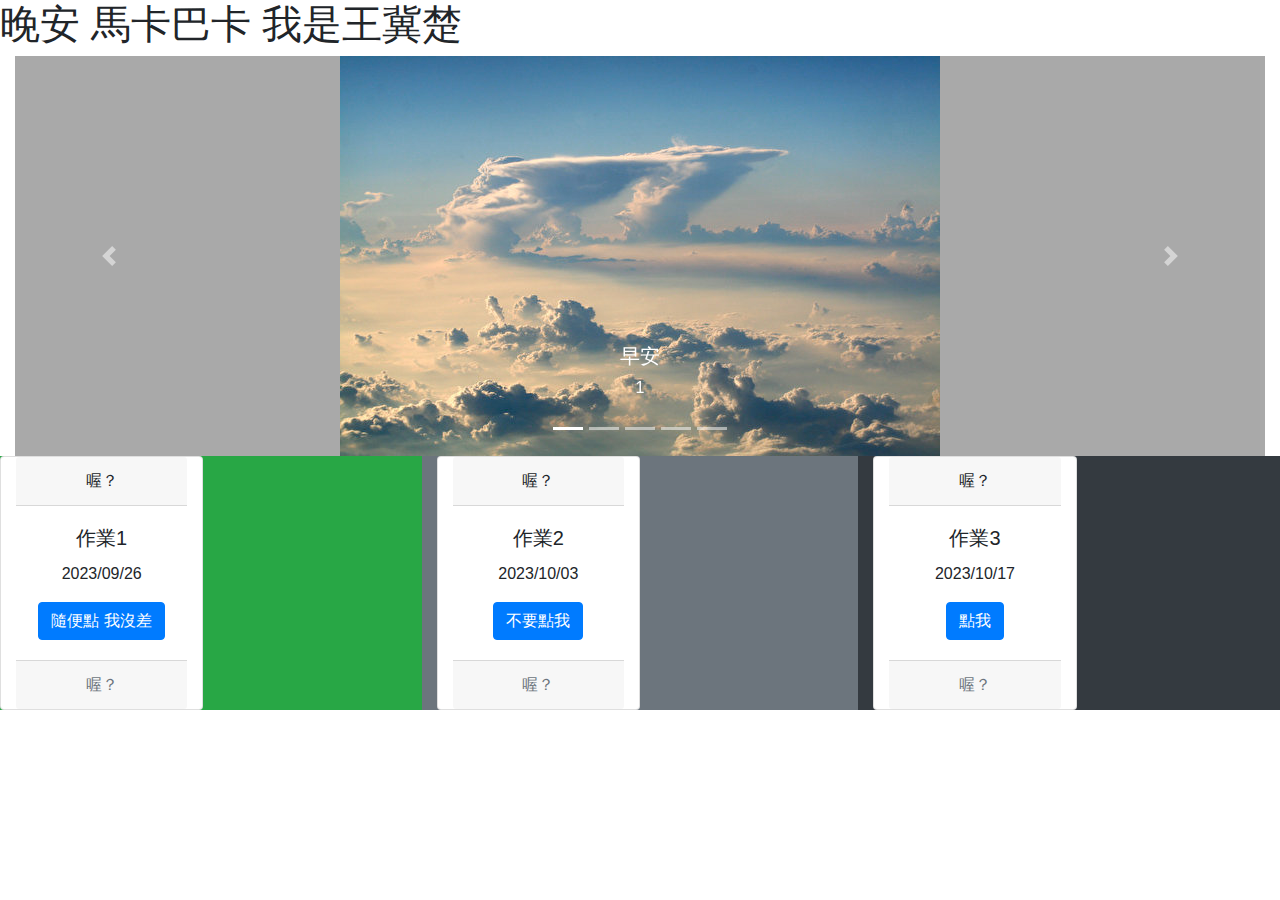
==== index.html @ cec59a93 "Upload" ====
<!doctype html>
<html>
<head>
<meta charset="utf-8">
<meta http-equiv="X-UA-Compatible" content="IE=edge">
<meta name="viewport" content="width=device-width, initial-scale=1.0">
<title>無標題文件</title>
<link href="css/bootstrap-4.4.1.css" rel="stylesheet" type="text/css">
</head>

<body>
	
<h1>晚安 馬卡巴卡 我是王冀楚</h1>
	

<div class="container-fluid">
  <div id="carouselExampleIndicators1" class="carousel slide" data-ride="carousel" style="background-color:darkgrey">
    <ol class="carousel-indicators">
      <li data-target="#carouselExampleIndicators1" data-slide-to="0" class="active"></li>
      <li data-target="#carouselExampleIndicators1" data-slide-to="1"></li>
      <li data-target="#carouselExampleIndicators1" data-slide-to="2"></li>
	  <li data-target="#carouselExampleIndicators1" data-slide-to="3"></li>
	  <li data-target="#carouselExampleIndicators1" data-slide-to="4"></li>
    </ol>
    <div class="carousel-inner" role="listbox">
		
      <div class="carousel-item active"> <img class="d-block mx-auto" src="images/5.jpg" alt="First slide">
        <div class="carousel-caption">
          <h5>早安</h5>
          <p>1</p>
        </div>
      </div>
			
      <div class="carousel-item"> <img class="d-block mx-auto" src="images/3.jpg" alt="Second slide">
        <div class="carousel-caption">
          <h5>上午安</h5>
          <p>2</p>
        </div>
      </div>
		
      <div class="carousel-item"> <img class="d-block mx-auto" src="images/2.jpg" alt="Third slide">
        <div class="carousel-caption">
          <h5>午安</h5>
          <p></p>
        </div>
      </div>
		
	  <div class="carousel-item"> <img class="d-block mx-auto" src="images/4.jpg" alt="Third slide">
        <div class="carousel-caption">
          <h5>下午安</h5>
          <p></p>
        </div>
      </div>
		
	  <div class="carousel-item"> <img class="d-block mx-auto" src="images/1.png" alt="Third slide">
        <div class="carousel-caption">
          <h5>晚安</h5>
          <p></p>
        </div>
      </div>
		
    </div>
    <a class="carousel-control-prev" href="#carouselExampleIndicators1" role="button" data-slide="prev"> <span class="carousel-control-prev-icon" aria-hidden="true"></span> <span class="sr-only">Previous</span> </a> <a class="carousel-control-next" href="#carouselExampleIndicators1" role="button" data-slide="next"> <span class="carousel-control-next-icon" aria-hidden="true"></span> <span class="sr-only">Next</span> </a> </div>
</div>
	<div class="row">
      <div class="col-xl-4 bg-success">
        <div class="card text-center col-md-4 col-xl-6">
          <div class="card-header"> 喔？ </div>
          <div class="card-body">
            <h5 class="card-title">作業1</h5>
            <p class="card-text">2023/09/26</p>
            <a href="https://truman123456789.000webhostapp.com/0926/0926.html" class="btn btn-primary">隨便點 我沒差</a> </div>
          <div class="card-footer text-muted"> 喔？ </div>
        </div>
      </div>
      <div class="col-xl-4 bg-secondary">
        <div class="card text-center col-md-4 col-xl-6">
          <div class="card-header"> 喔？ </div>
          <div class="card-body">
            <h5 class="card-title">作業2</h5>
            <p class="card-text">2023/10/03</p>
            <a href="https://truman123456789.000webhostapp.com/1003/%E3%84%90%E3%84%90.html" class="btn btn-primary">不要點我</a> </div>
          <div class="card-footer text-muted"> 喔？ </div>
        </div>
      </div>
		<div class="col-xl-4 bg-dark">
        <div class="card text-center col-md-4 col-xl-6">
          <div class="card-header"> 喔？</div>
          <div class="card-body">
            <h5 class="card-title">作業3</h5>
            <p class="card-text">2023/10/17</p>
            <a href="https://truman123456789.000webhostapp.com/1017/untitled/index.html" class="btn btn-primary">點我</a> </div>
          <div class="card-footer text-muted"> 喔？ </div>
        </div>
      </div>
</div>
<script src="js/jquery-3.4.1.min.js"></script>
<script src="js/popper.min.js"></script>
<script src="js/bootstrap-4.4.1.js"></script>
</body>
</html>
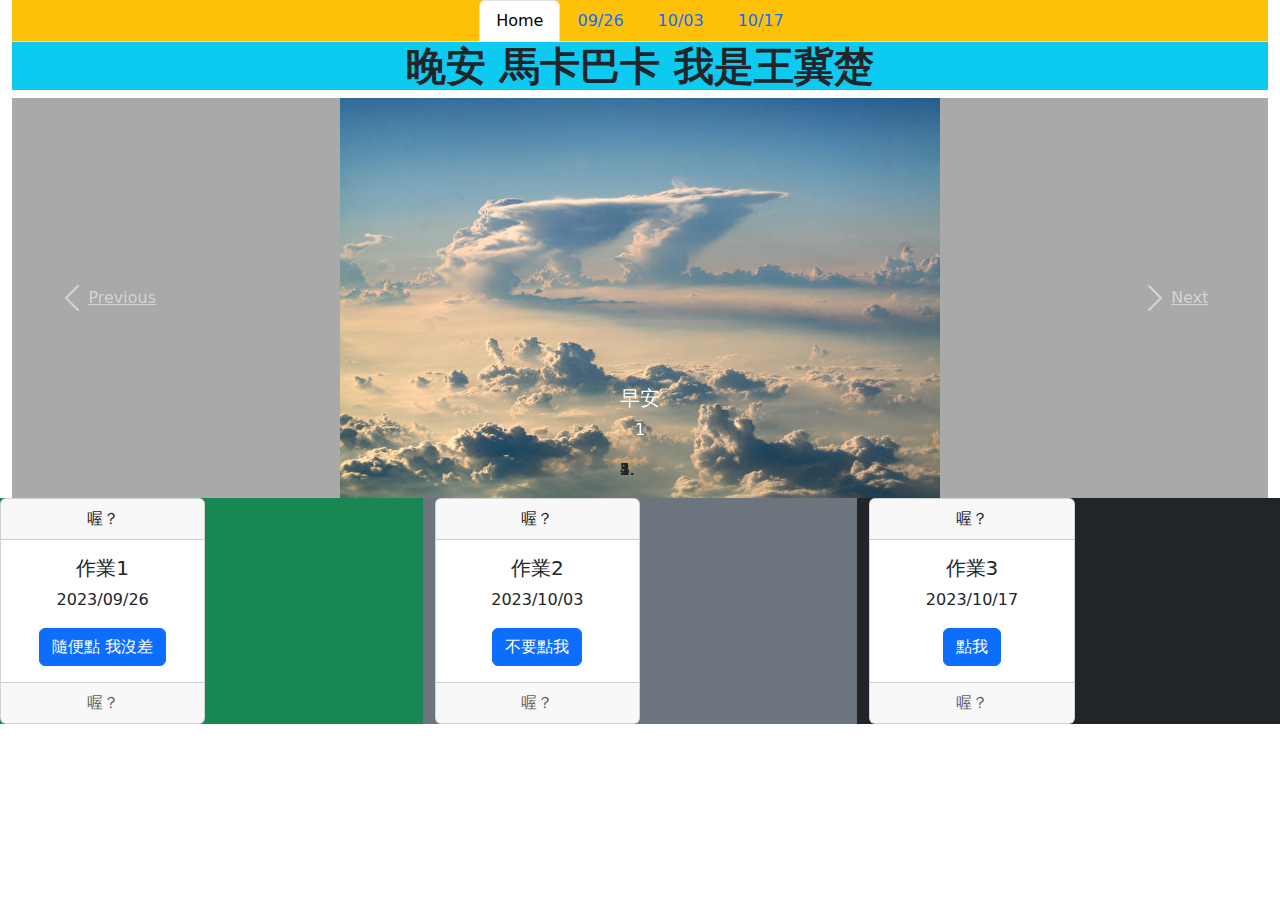
==== commit e3d53eac: "Update" ====
--- a/index.html
+++ b/index.html
@@ -5,15 +5,31 @@
 <meta http-equiv="X-UA-Compatible" content="IE=edge">
 <meta name="viewport" content="width=device-width, initial-scale=1.0">
 <title>無標題文件</title>
-<link href="css/bootstrap-4.4.1.css" rel="stylesheet" type="text/css">
+<link href="https://cdn.jsdelivr.net/npm/bootstrap@5.3.2/dist/css/bootstrap.min.css" rel="stylesheet" type="text/css">
+<!--The following script tag downloads a font from the Adobe Edge Web Fonts server for use within the web page. We recommend that you do not modify it.--><script>var __adobewebfontsappname__="dreamweaver"</script><script src="http://use.edgefonts.net/abril-fatface:n4:default.js" type="text/javascript"></script>
 </head>
 
 <body>
-	
-<h1>晚安 馬卡巴卡 我是王冀楚</h1>
-	
+
 
 <div class="container-fluid">
+	<ul class="nav justify-content-center nav-tabs bg-warning">
+  <li class="nav-item">
+    <a class="nav-link active" aria-current="page" href="https://truman0430.github.io/index.html">Home</a>
+	  
+  </li>
+  <li class="nav-item">
+    <a class="nav-link" href="https://truman0430.github.io/0926/0926.html">09/26</a>
+  </li>
+  <li class="nav-item">
+    <a class="nav-link" href="https://truman0430.github.io/1003/ch.html">10/03</a>
+  </li>
+ <li class="nav-item">
+    <a class="nav-link" href="https://truman0430.github.io/1017/untitled/index.html">10/17</a>
+  </li>
+</ul>
+	<h1 class="text-center bg-info"><strong>晚安 馬卡巴卡 我是王冀楚</strong></h1>
+	
   <div id="carouselExampleIndicators1" class="carousel slide" data-ride="carousel" style="background-color:darkgrey">
     <ol class="carousel-indicators">
       <li data-target="#carouselExampleIndicators1" data-slide-to="0" class="active"></li>
@@ -69,7 +85,7 @@
           <div class="card-body">
             <h5 class="card-title">作業1</h5>
             <p class="card-text">2023/09/26</p>
-            <a href="https://truman123456789.000webhostapp.com/0926/0926.html" class="btn btn-primary">隨便點 我沒差</a> </div>
+            <a href="https://truman0430.github.io/0926/0926.html" class="btn btn-primary">隨便點 我沒差</a> </div>
           <div class="card-footer text-muted"> 喔？ </div>
         </div>
       </div>
@@ -79,7 +95,7 @@
           <div class="card-body">
             <h5 class="card-title">作業2</h5>
             <p class="card-text">2023/10/03</p>
-            <a href="https://truman123456789.000webhostapp.com/1003/%E3%84%90%E3%84%90.html" class="btn btn-primary">不要點我</a> </div>
+            <a href="https://truman0430.github.io/1003/ch.html" class="btn btn-primary">不要點我</a> </div>
           <div class="card-footer text-muted"> 喔？ </div>
         </div>
       </div>
@@ -89,13 +105,13 @@
           <div class="card-body">
             <h5 class="card-title">作業3</h5>
             <p class="card-text">2023/10/17</p>
-            <a href="https://truman123456789.000webhostapp.com/1017/untitled/index.html" class="btn btn-primary">點我</a> </div>
+            <a href="https://truman0430.github.io/1017/untitled/index.html" class="btn btn-primary">點我</a> </div>
           <div class="card-footer text-muted"> 喔？ </div>
         </div>
       </div>
 </div>
 <script src="js/jquery-3.4.1.min.js"></script>
 <script src="js/popper.min.js"></script>
-<script src="js/bootstrap-4.4.1.js"></script>
+<script src="https://cdn.jsdelivr.net/npm/bootstrap@5.3.2/dist/css/bootstrap.min.css"></script>
 </body>
 </html>
